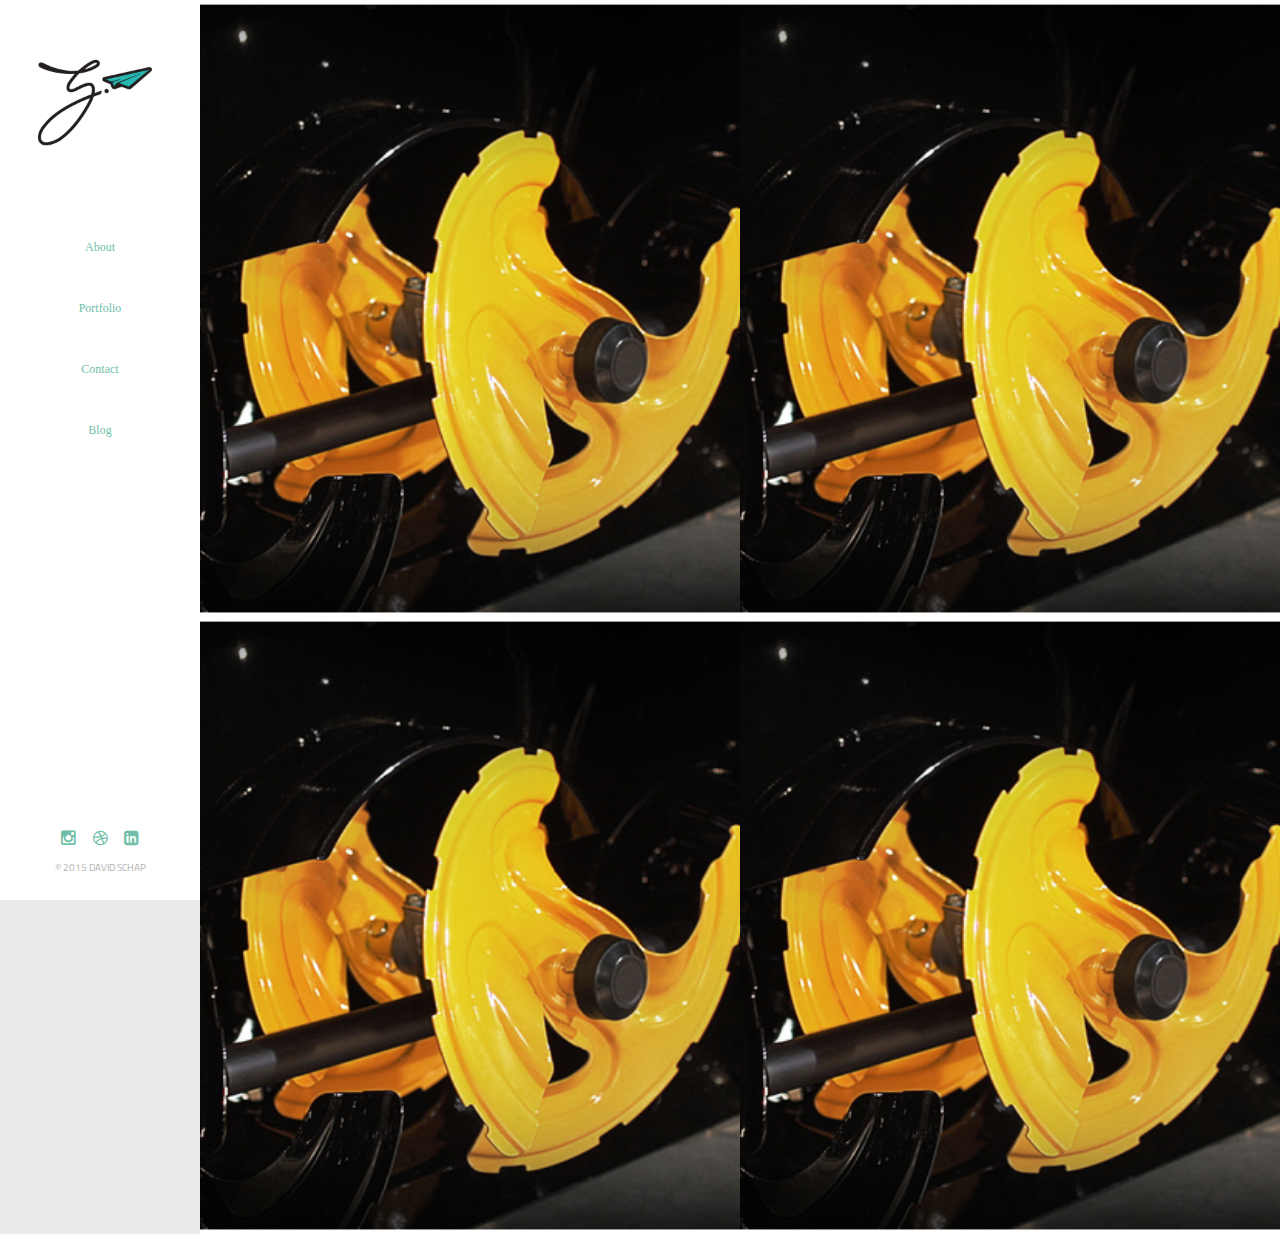
==== webdesign.html @ 5506ec97 "updated content" ====
<html class="no-js" lang="">
<head>
  <meta charset="utf-8">
  <meta http-equiv="X-UA-Compatible" content="IE=edge">
  <title>David Schap</title>
  <meta name="description" content="Tools Storage Lawn &amp; Garden Equipment">
  <meta name="viewport" content="width=device-width, initial-scale=1">

  <link rel="stylesheet" type="text/css" href="//cloud.typography.com/6382174/625848/css/fonts.css" />

  <link href='https://fonts.googleapis.com/css?family=Titillium+Web:400,900,700,600' rel='stylesheet' type='text/css'>

  <link rel="stylesheet" href="https://maxcdn.bootstrapcdn.com/font-awesome/4.4.0/css/font-awesome.min.css">
  <link rel="stylesheet" href="css/font-awesome.min.css">
  <link rel="apple-touch-icon" href="apple-touch-icon.png">
  <link rel="icon" href="images/Plane_fav.png" type="image/gif" sizes="16x16">
  <link rel="stylesheet" href="css/normalize.css">
  <link rel="stylesheet" href="css/main.css">
  <script src="js/vendor/modernizr-2.8.3.min.js"></script>
</head>
<body>
  <header>
    <nav class="Menu1">
      <img class="logo" src="images/ds_logo.png" alt="Oops Broken"
      type="image/png">
      <ul>
        <li><a href="#">About</li>
        <li><a href="#">Portfolio</li>
        <li><a href="#">Contact</li>
        <li><a href="#">Blog</li>
      </ul>
      <div class="social">
        <a href="https://instagram.com/bosssman/"><i class="fa fa-instagram"></i></a>
        <a href="https://dribbble.com/CMYKdms"><i class="fa fa-dribbble"></i></a>
        <a href="https://www.linkedin.com/pub/david-schap/16/4b7/336"><i class="fa fa-linkedin-square"></i></a>

        <h3 id="copyright">&COPY 2015 DAVID SCHAP</h3>

      </div>

    </nav>
  </header>
        <!--[if lt IE 8]>
            <p class="browserupgrade">You are using an <strong>outdated</strong> browser. Please <a href="http://browsehappy.com/">upgrade your browser</a> to improve your experience.</p>
            <![endif]-->

            <!-- Add your site or application content here -->
            <div class="container">
              <div class="projCol1">
                <img id="craftsman1" src="images/thumbnail-6.jpg" ref="#"></a>
                <img id="craftsman2" src="images/thumbnail-6.jpg" ref="#"></a>
              </div>  
              <div id="clearfix" class="projCol2">
                <img id="craftsman3" src="images/thumbnail-6.jpg" ref="#"></a>
                <img id="craftsman4" src="images/thumbnail-6.jpg" ref="#"></a>
              </div> 
            </div>






            </div>





            <script src="//ajax.googleapis.com/ajax/libs/jquery/1.11.2/jquery.min.js"></script>
            <script>window.jQuery || document.write('<script src="js/vendor/jquery-1.11.2.min.js"><\/script>')</script>
            <script src="js/plugins.js"></script>
            <script src="js/main.js"></script>

            <!-- Google Analytics: change UA-XXXXX-X to be your site's ID. -->
            <script>
              (function(b,o,i,l,e,r){b.GoogleAnalyticsObject=l;b[l]||(b[l]=
                function(){(b[l].q=b[l].q||[]).push(arguments)});b[l].l=+new Date;
              e=o.createElement(i);r=o.getElementsByTagName(i)[0];
              e.src='//www.google-analytics.com/analytics.js';
              r.parentNode.insertBefore(e,r)}(window,document,'script','ga'));
              ga('create','UA-XXXXX-X','auto');ga('send','pageview');
            </script>
          </body>
          </html>
---- css/main.css ----
* {
  box-sizing: border-box;
}

#clearfix:after {
  content: "";
  display: table;
  clear: both;
}

img {
    width: 100%;
}

.logo {

  margin: 0px;
  width: 200px;
}

body {
  background-color: #ebebeb;
  margin: 0 auto;
  min-width: 1000px;
}

.container {
  height: 900px;
  position: relative;
  margin-left: 200px;
}

/*#frontpage {
  display: inline-block;
  position: absolute;
  width: 100%;
  left: 0;
  top: 0;
  float: left;
}*/

header {
  position: fixed;
  max-width: 200px;
  left: 0;
  top: 0;
  height: 100%;
  min-height: 600px;
  background-color: white;
}

ul {
  text-align: center;
  line-height: 60px;
  padding: 0;
  list-style-type: none;
}

li a {
  font-family: "Forza SSm A", "Forza SSm B";
  font-style: normal;
  font-weight: 400;
  font-size: 12px;
  color: #70BEA9;
  text-decoration: none;
}

em {
/*  font-family: 'Titillium Web', sans-serif;
  font-weight: 700;*/
}

h1 { 
  font-family: "Tungsten A", "Tungsten B";
  font-style: normal;
  font-weight: 800;
  color: white;
  font-size: 150px;
  line-height: 1em;
/*  opacity: 0.8;*/
}

h2 {
  font-family: "Tungsten A", "Tungsten B";
  font-style: normal;
  font-weight: 800;
  font-size: 50px;
/*  opacity: 0.7;*/
  line-height: 1em;
}

p {
/*  background-color: #dddddd;*/
  font-family: "Forza SSm A", "Forza SSm B";
  font-style: normal;
/*  font-family: 'Titillium Web', sans-serif;
  font-weight: 400;*/
  font-size: 14px;
  line-height: 2em;
  
}

.hero {
  font-family: "Tungsten A", "Tungsten B";
  font-style: normal;
  font-weight: 800;
/*  font-family: "Tungsten Rounded A", "Tungsten Rounded B";
  font-style: normal;
  font-weight: 700;*/
/*  font-family: 'Titillium Web', sans-serif;
  font-weight: 900;*/
  position: absolute;
  color: white;
  font-size: 90px;
  line-height: 1em;
  left: 50px;
  top: 50px;
  opacity: 0.8;
}

.Menu1 {

}

.social {
  text-align: center;
  bottom: 15px;
  position: absolute;
  font-size: 25px;
  left: 0;
  right: 0;
/*  margin-left: 75px;*/
}

#dude {
  font-family: "Tungsten A", "Tungsten B";
  font-style: normal;
  font-weight: 500;
  color: white;
  font-size: 90px;
  line-height: .5em;
  left: 50px;
  top: 50px;
/*  opacity: 0.8;*/

}



.social a {
  font-size: 17px;
  padding-right: 10px;
}


.social a:last-child {
  padding-right: 0px;

}

#copyright {
  color: #b2b2b2;
  font-size: 10px;
  font-family: 'Titillium Web', sans-serif;
  font-weight: 400;
}

/*.projCol1 {

    position: relative;

    float-left: 50%;

}
.projCol2 {

    position: relative;

    float-left: 50%;

}*/

#craftsman1 {
  display: inline-block;
/*  padding-top: 150px;
  padding-left: 10px;*/
  padding: 0;
  width: 50%;
  float: left;
}

#craftsman2 {
  display: inline-block;
/*  padding-top: 150px;
  padding-left: 10px;*/
  width: 50%;
  padding: 0;
  float: left;
}

#craftsman3 {
  display: inline-block;
/*  padding-top: 150px;
  padding-left: 10px;*/
  width: 50%;
  margin: 0;
  padding: 0;
  float: left;
  clear: both;
}

#craftsman4 {
  display: inline-block;
/*  padding-top: 150px;
  padding-left: 10px;*/
  width: 50%;
  padding: 0;
  float: left;
}



.about {
  font-family: "Tungsten A", "Tungsten B";
  font-style: normal;
  font-weight: 800;
  position: absolute;
  color: #70BEA9;
  margin: 95px 0px 30px 100px;
/*  padding-left: 50px;*/
}

.aboutMe {
  font-family: "Tungsten A", "Tungsten B";
  font-style: normal;
  font-weight: 800;
  position: absolute;
  color: #70BEA9;
  margin: 228px 100px 30px 100px;
  font-size: 42px;
/*  padding-left: 50px;*/
}

.aboutContent {
    padding: 20px 100px 60px 100px;
}

#family {
  margin-top: 80px;
  margin-left: 50px;
  width: 90%;
  border: 3px solid white;
/*  opacity: 0.3;*/


  
}

i {
  color: #70BEA9;
}
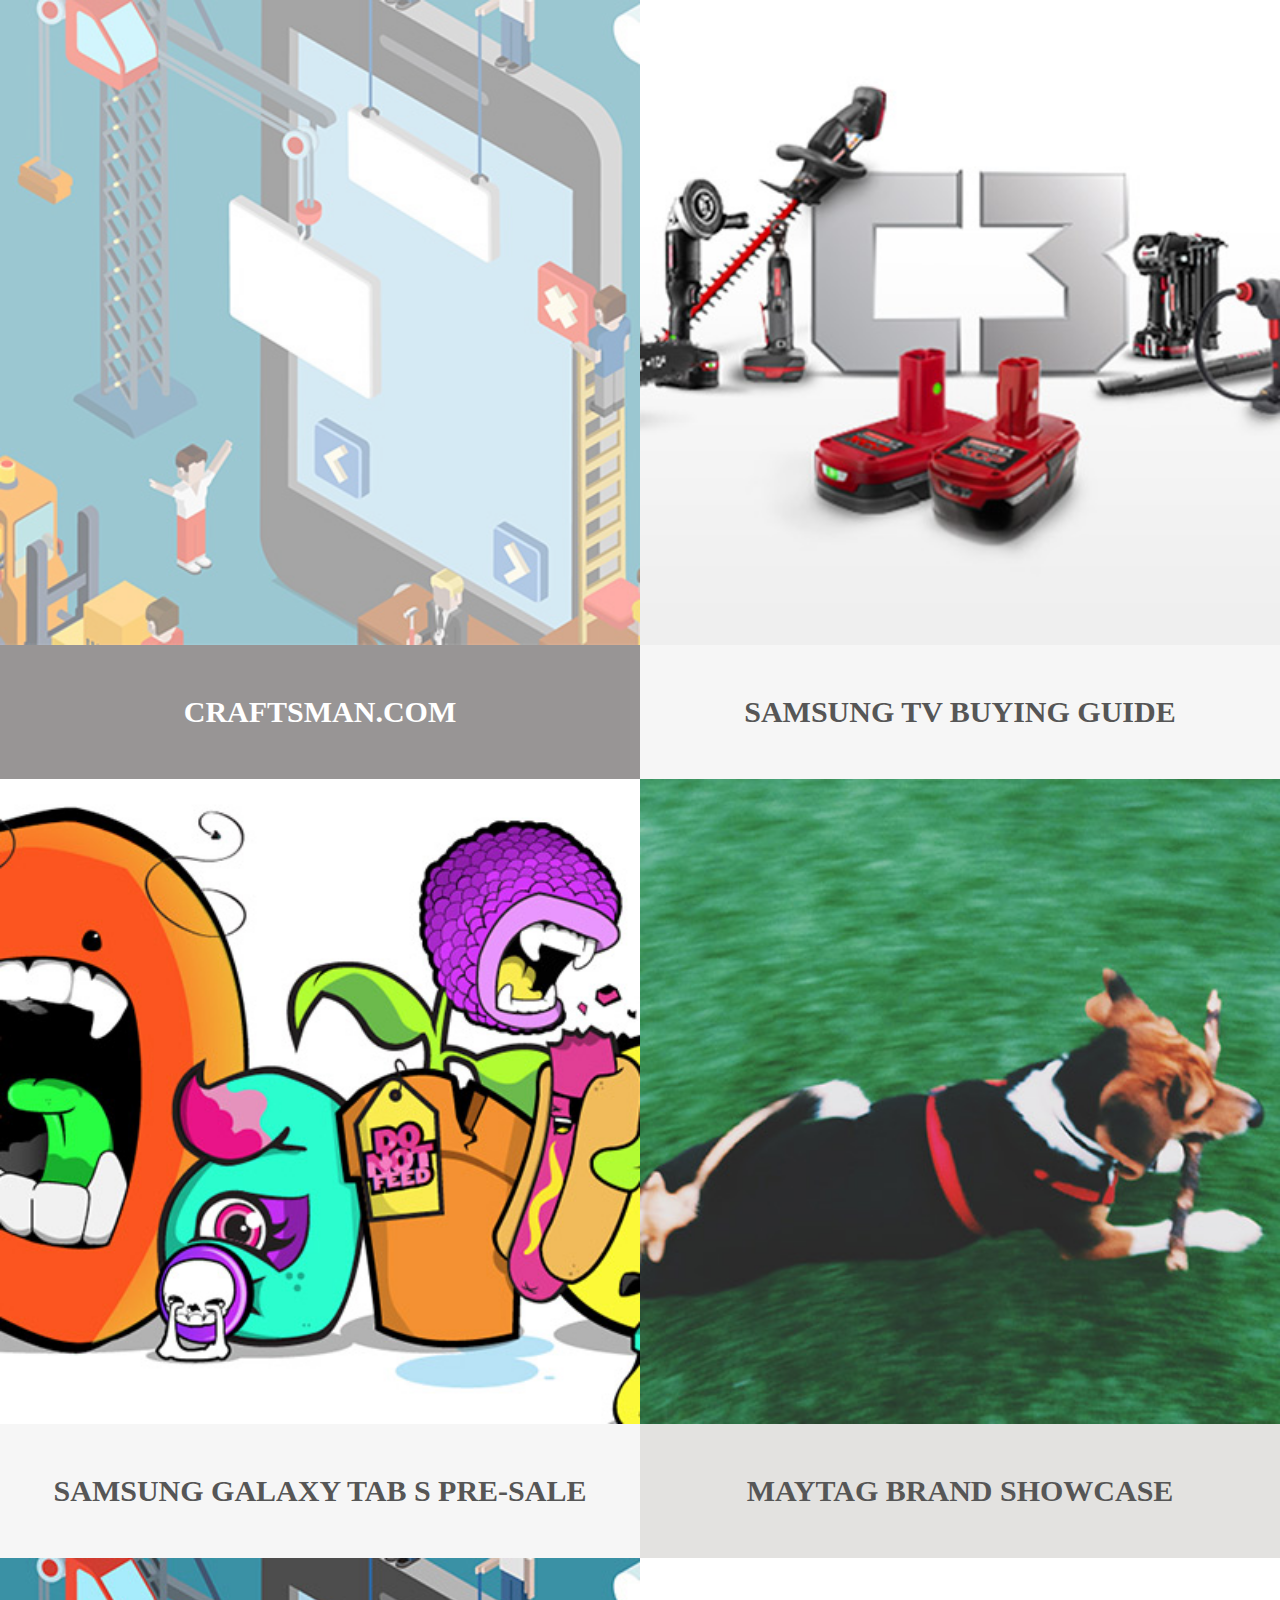
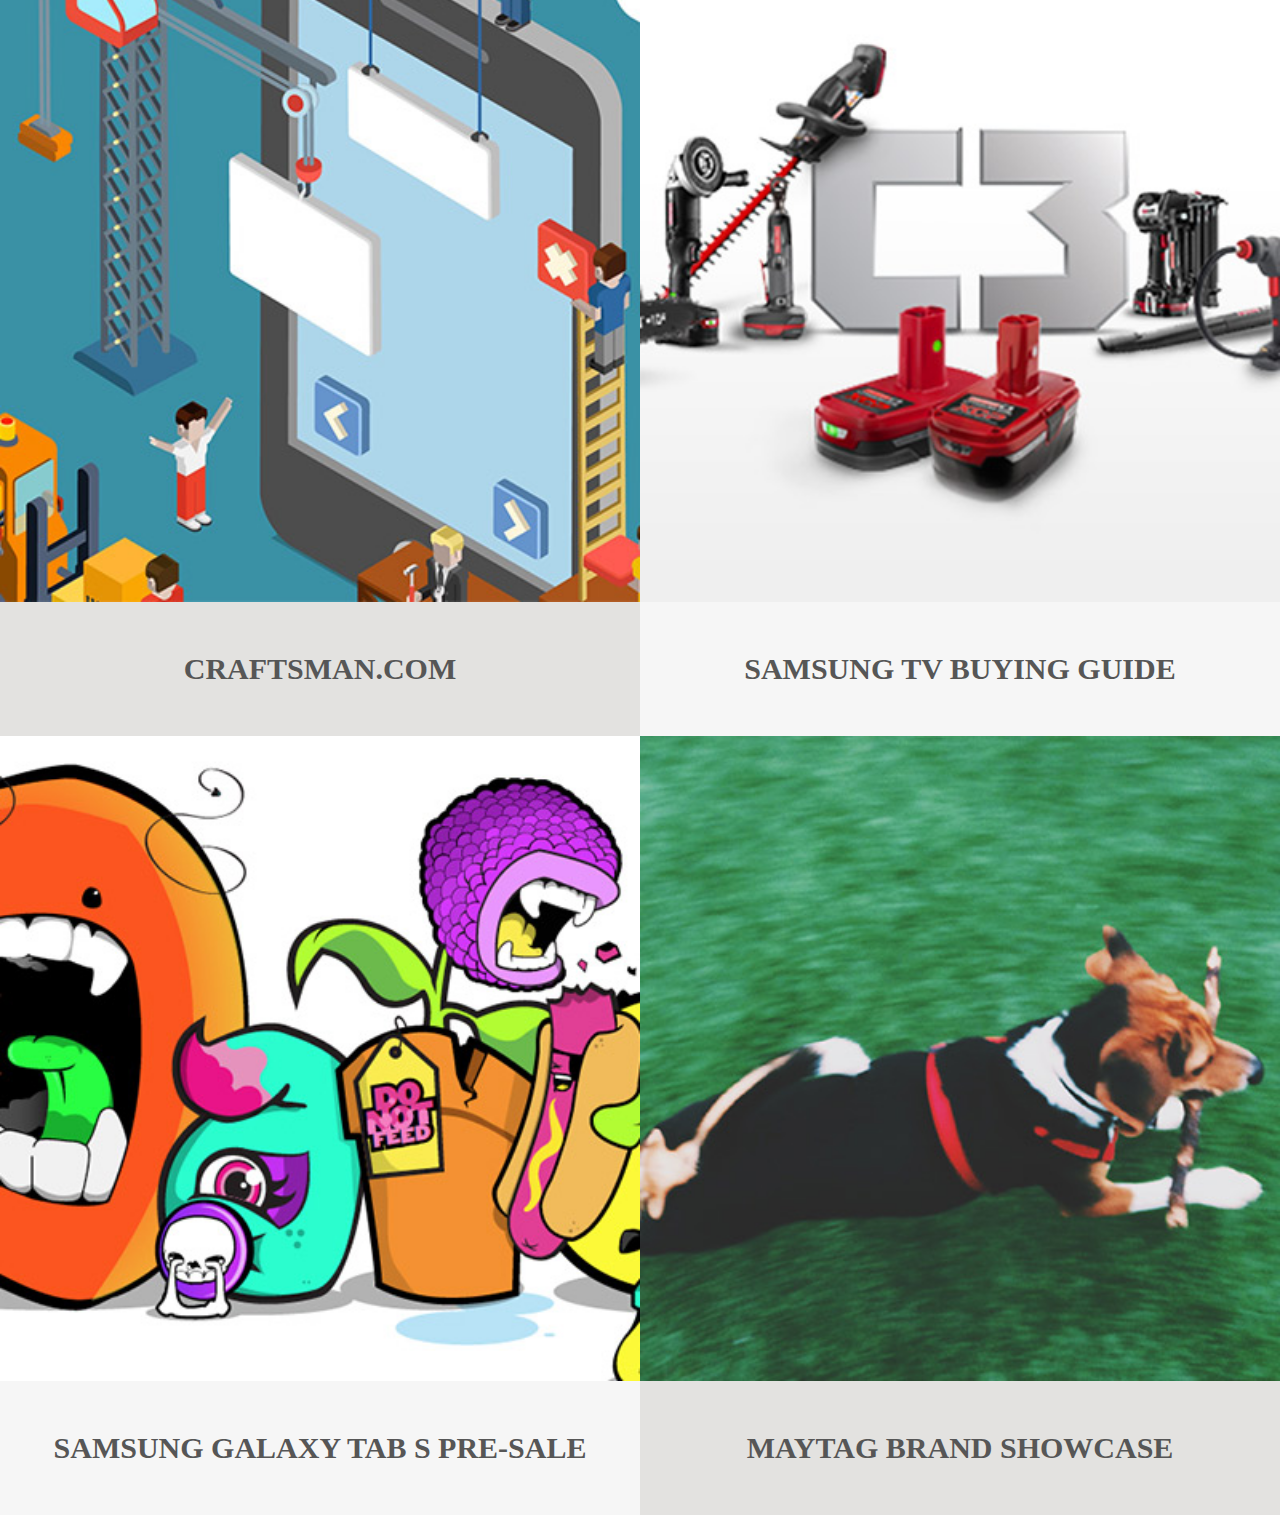
==== commit 13c21347: "update2" ====
--- a/webdesign.html
+++ b/webdesign.html
@@ -3,12 +3,12 @@
   <meta charset="utf-8">
   <meta http-equiv="X-UA-Compatible" content="IE=edge">
   <title>David Schap</title>
-  <meta name="description" content="Tools Storage Lawn &amp; Garden Equipment">
+  <meta name="description" content="Create & Conquer">
   <meta name="viewport" content="width=device-width, initial-scale=1">
 
   <link rel="stylesheet" type="text/css" href="//cloud.typography.com/6382174/625848/css/fonts.css" />
 
-  <link href='https://fonts.googleapis.com/css?family=Titillium+Web:400,900,700,600' rel='stylesheet' type='text/css'>
+  <link href='https://fonts.googleapis.com/css?family=PT+Serif|Slabo+27px' rel='stylesheet' type='text/css'>
 
   <link rel="stylesheet" href="https://maxcdn.bootstrapcdn.com/font-awesome/4.4.0/css/font-awesome.min.css">
   <link rel="stylesheet" href="css/font-awesome.min.css">
@@ -20,41 +20,85 @@
 </head>
 <body>
   <header>
-    <nav class="Menu1">
-      <img class="logo" src="images/ds_logo.png" alt="Oops Broken"
-      type="image/png">
-      <ul>
-        <li><a href="#">About</li>
-        <li><a href="#">Portfolio</li>
-        <li><a href="#">Contact</li>
-        <li><a href="#">Blog</li>
-      </ul>
-      <div class="social">
-        <a href="https://instagram.com/bosssman/"><i class="fa fa-instagram"></i></a>
-        <a href="https://dribbble.com/CMYKdms"><i class="fa fa-dribbble"></i></a>
-        <a href="https://www.linkedin.com/pub/david-schap/16/4b7/336"><i class="fa fa-linkedin-square"></i></a>
-
-        <h3 id="copyright">&COPY 2015 DAVID SCHAP</h3>
-
-      </div>
+    <nav>
+        <div class="horz-menu-holder">
+          <i class="fa fa-bars  hamburger"></i>
+             <ul>
+                <li><a href="#">About</a></li>
+                <li><a href="#">Portfolio</a></li>
+                <li><a href="#">Contact</a></li>
+                <li><a href="#">Blog</a></li>
+            </ul>
+        </div>
 
     </nav>
   </header>
         <!--[if lt IE 8]>
-            <p class="browserupgrade">You are using an <strong>outdated</strong> browser. Please <a href="http://browsehappy.com/">upgrade your browser</a> to improve your experience.</p>
+            <p class="browserupgrade">You are using an <strong>outdated</strong> browser. Please <a href="http://browsehappy.com/">upgrade your browser</a> to   improve your experience.</p>
             <![endif]-->
 
             <!-- Add your site or application content here -->
             <div class="container">
-              <div class="projCol1">
-                <img id="craftsman1" src="images/thumbnail-6.jpg" ref="#"></a>
-                <img id="craftsman2" src="images/thumbnail-6.jpg" ref="#"></a>
-              </div>  
-              <div id="clearfix" class="projCol2">
-                <img id="craftsman3" src="images/thumbnail-6.jpg" ref="#"></a>
-                <img id="craftsman4" src="images/thumbnail-6.jpg" ref="#"></a>
-              </div> 
-            </div>
+
+
+              <div class="port">
+                <!--                 <h1 class="port">Portfolio</h1> -->
+                <div id="hov">
+                 
+                 <img id="craftsmanHp" src="images/uxweb.jpg" ref="#">
+                 <div id="craftsmanHpT" class="titles">Craftsman.com</div>
+
+                </div>
+ 
+                <div id="hov">
+
+                 <img id="samsungExp" src="images/GraphicD.jpg" ref="#">
+                 <div id="samsungExpT" class="titles">Samsung TV Buying Guide</div>
+
+                </div>
+
+                <div id="hov">
+
+                 <img id="samsungGexp" src="images/Illustration.jpg" ref="#">
+                 <div id="samsungGexpT" class="titles">Samsung Galaxy Tab S Pre-Sale</div>
+
+                </div>
+
+                <div id="hov">
+                   
+                 <img id="maytagShow" src="images/Photog.jpg" ref="#">
+                 <div id="maytagShowT" class="titles">Maytag Brand Showcase</div>
+                 
+                </div>
+
+                <div id="hov">
+                 <img id="craftsmanHp" src="images/uxweb.jpg" ref="#">
+                 <div id="craftsmanHpT" class="titles">Craftsman.com</div>
+
+                </div>
+ 
+                <div id="hov">
+
+                 <img id="samsungExp" src="images/GraphicD.jpg" ref="#">
+                 <div id="samsungExpT" class="titles">Samsung TV Buying Guide</div>
+
+                </div>
+
+                <div id="hov">
+
+                 <img id="samsungGexp" src="images/Illustration.jpg" ref="#">
+                 <div id="samsungGexpT" class="titles">Samsung Galaxy Tab S Pre-Sale</div>
+
+                </div>
+
+                <div id="hov">
+                   
+                 <img id="maytagShow" src="images/Photog.jpg" ref="#">
+                 <div id="maytagShowT" class="titles">Maytag Brand Showcase</div>
+                 
+                </div>
+
+              </div>
 
 
 
--- a/css/main.css
+++ b/css/main.css
@@ -2,260 +2,852 @@
   box-sizing: border-box;
 }
 
-#clearfix:after {
-  content: "";
-  display: table;
-  clear: both;
-}
-
-img {
+  .clearfix:after {
+    content: "";
+    display: table;
+    clear: both;
+  }
+
+
+  h1 { 
+    font-family: "Tungsten A", "Tungsten B";
+    font-style: normal;
+    font-weight: 700;
+    color: white;
+    line-height: 1em;
+  }
+
+  h2 {
+    font-family: "Tungsten A", "Tungsten B";
+    font-style: normal;
+    font-weight: 700;
+    font-size: 50px;
+    line-height: 1em;
+  }
+
+  p {
+    font-family: 'PT Serif', serif;
+    font-size: 12px;
+    line-height: 2em;
+  }
+
+/*  img {
     width: 100%;
-}
-
-.logo {
-
-  margin: 0px;
-  width: 200px;
-}
-
-body {
-  background-color: #ebebeb;
-  margin: 0 auto;
-  min-width: 1000px;
-}
-
-.container {
-  height: 900px;
-  position: relative;
-  margin-left: 200px;
-}
-
-/*#frontpage {
-  display: inline-block;
-  position: absolute;
-  width: 100%;
-  left: 0;
-  top: 0;
-  float: left;
-}*/
-
-header {
-  position: fixed;
-  max-width: 200px;
-  left: 0;
-  top: 0;
-  height: 100%;
-  min-height: 600px;
-  background-color: white;
-}
-
-ul {
-  text-align: center;
-  line-height: 60px;
-  padding: 0;
-  list-style-type: none;
-}
-
-li a {
-  font-family: "Forza SSm A", "Forza SSm B";
-  font-style: normal;
-  font-weight: 400;
-  font-size: 12px;
-  color: #70BEA9;
-  text-decoration: none;
-}
-
-em {
-/*  font-family: 'Titillium Web', sans-serif;
-  font-weight: 700;*/
-}
-
-h1 { 
-  font-family: "Tungsten A", "Tungsten B";
-  font-style: normal;
-  font-weight: 800;
-  color: white;
-  font-size: 150px;
-  line-height: 1em;
-/*  opacity: 0.8;*/
-}
-
-h2 {
-  font-family: "Tungsten A", "Tungsten B";
-  font-style: normal;
-  font-weight: 800;
-  font-size: 50px;
-/*  opacity: 0.7;*/
-  line-height: 1em;
-}
-
-p {
-/*  background-color: #dddddd;*/
-  font-family: "Forza SSm A", "Forza SSm B";
-  font-style: normal;
-/*  font-family: 'Titillium Web', sans-serif;
-  font-weight: 400;*/
-  font-size: 14px;
-  line-height: 2em;
-  
-}
-
-.hero {
-  font-family: "Tungsten A", "Tungsten B";
-  font-style: normal;
-  font-weight: 800;
-/*  font-family: "Tungsten Rounded A", "Tungsten Rounded B";
-  font-style: normal;
-  font-weight: 700;*/
-/*  font-family: 'Titillium Web', sans-serif;
-  font-weight: 900;*/
-  position: absolute;
-  color: white;
-  font-size: 90px;
-  line-height: 1em;
-  left: 50px;
-  top: 50px;
-  opacity: 0.8;
-}
-
-.Menu1 {
-
-}
-
-.social {
+  }*/
+
+
+/*// SIDEBAR nav // */
+
+
+
+  .hamburger {
+    margin-top: 10px;
+    display: none;
+    cursor: pointer;
+  }
+
+  #logo img {
+    margin-left: 77px;
+    width: 175px;
+  }
+
+
+  #sidebar-holder {
+    min-height: 600px;
+    height: 100%;
+    position: fixed;
+    float: left;
+    width: 300px;
+  }
+
+  #sidebar {
+    display: block;
+    position: fixed;
+    width: 300px;
+    padding: 70px 0 0;
+    min-height: 100%;
+    background: #fff;
+    text-align: center;
+    /*  color: ;*/
+  }
+
+  #sidebar {
+    position: fixed;
+    max-width: 300px;
+    left: 0;
+    top: 0;
+    height: 100%;
+    min-height: 600px;
+    background-color: white;
+  }
+
+  .social {
   text-align: center;
   bottom: 15px;
   position: absolute;
   font-size: 25px;
   left: 0;
   right: 0;
-/*  margin-left: 75px;*/
+}
+
+.social a {
+  font-size: 17px;
+  padding-right: 10px;
+}
+
+
+.social a:last-child {
+  padding-right: 0px;
+}
+
+#copyright {
+  color: #b2b2b2;
+  font-size: 10px;
+  font-family: "Forza SSm A", "Forza SSm B";
+  font-style: normal;
+  font-weight: 400;
+}
+
+i {
+  color: #70BEA9;
+}
+
+li a:hover {
+  color: #565656;
+  font-weight: 700;
+}
+
+  ul {
+    margin-top: 54px;
+    text-align: center;
+    line-height: 2em;
+    padding: 0;
+    list-style-type: none;
+  }
+
+
+  li a {
+    font-family: "Forza SSm A", "Forza SSm B";
+    font-style: normal;
+    font-weight: 400;
+    text-transform: uppercase;
+    font-size: 12px;
+    color: #70BEA9;
+    text-decoration: none;
+    margin-bottom: 24px;
+  }
+/*  // end sidebar // */
+
+
+/*// HORIZONTAL menu //*/
+.horz-menu-holder {
+
+  display: none;
+}
+/*// horz menu end //*/
+
+
+/*//// CONTENT ////*/
+
+  #content-holder {
+    display: inline-block;
+/*    float: left;*/
+    margin-left: 300px;
+  }
+
+
+  #content {
+    display: block;
+    position: fixed;
+  }
+
+
+/*// HERO //*/
+
+#heroContainer {
+
+height: 900px;
+width: 100%;
+
+}
+
+#frontpage {
+  width: 100%;
+}
+
+ .hero {
+  text-transform: uppercase;
+  font-family: "Tungsten A", "Tungsten B";
+  font-style: normal;
+  font-weight: 700;
+  font-size: 70px;
+  position: absolute;
+  color: white;
+  line-height: 1em;
+  padding-left: 47px;
+  top: 50px;
+  opacity: 0.8;
 }
 
 #dude {
+  text-transform: uppercase;
   font-family: "Tungsten A", "Tungsten B";
   font-style: normal;
   font-weight: 500;
   color: white;
-  font-size: 90px;
+  font-size: 70px;
   line-height: .5em;
   left: 50px;
   top: 50px;
-/*  opacity: 0.8;*/
-
-}
-
-
-
-.social a {
-  font-size: 17px;
-  padding-right: 10px;
-}
-
-
-.social a:last-child {
-  padding-right: 0px;
-
-}
-
-#copyright {
-  color: #b2b2b2;
-  font-size: 10px;
-  font-family: 'Titillium Web', sans-serif;
+}
+
+/*// end hero //*/
+
+/*// ABOUT //*/
+
+.about {
+  background-color: #A9cfc0;
+}
+
+#familyContainer {
+  max-height: 1028px;
+/*  width: 100%;*/
+}
+
+#family {
+
+/*height: 200px;*/
+width: 100%;
+}
+
+
+.aboutMe {
+  display: inline-block;
+  font-size: 3rem;
+  text-transform: uppercase;
+  margin: 0;
+  font-family: "Tungsten A", "Tungsten B";
+  font-style: normal;
+  font-weight: 700;
+  position: absolute;
+  color: white;
+  margin: -70px 0px 10px 59px;;
+}
+
+/*.aboutMeSub {
+  font-size: 12px;
+  text-transform: uppercase;
+  font-family: "Forza SSm A", "Forza SSm B";
+  font-style: normal;
   font-weight: 400;
-}
-
-/*.projCol1 {
-
-    position: relative;
-
-    float-left: 50%;
-
-}
-.projCol2 {
-
-    position: relative;
-
-    float-left: 50%;
-
+  display: inline-block;
+  color: white;
+  margin: 0px 0px 0px 10px;
 }*/
 
-#craftsman1 {
-  display: inline-block;
-/*  padding-top: 150px;
-  padding-left: 10px;*/
-  padding: 0;
-  width: 50%;
-  float: left;
-}
-
-#craftsman2 {
-  display: inline-block;
-/*  padding-top: 150px;
-  padding-left: 10px;*/
-  width: 50%;
-  padding: 0;
-  float: left;
-}
-
-#craftsman3 {
-  display: inline-block;
-/*  padding-top: 150px;
-  padding-left: 10px;*/
-  width: 50%;
+.about p {
+  font-family: 'Slabo 27px', serif;
+  color: white;
+  font-size: 18px;
+  padding: 40px 40px 80px 60px;
+  line-height: 1.5em;
+  margin: 0;
+}
+
+
+/*// end about //*/
+
+
+/*// Portfolio //*/
+
+.portContainer {
+  width: 100%;
   margin: 0;
   padding: 0;
-  float: left;
-  clear: both;
-}
-
-#craftsman4 {
-  display: inline-block;
-/*  padding-top: 150px;
-  padding-left: 10px;*/
-  width: 50%;
-  padding: 0;
-  float: left;
-}
-
-
-
-.about {
+}
+
+
+
+.titles {
   font-family: "Tungsten A", "Tungsten B";
   font-style: normal;
-  font-weight: 800;
+  font-weight: 700;
+  font-size: 30px;
+  text-transform: uppercase;
+  color: #565656;
+}
+
+/*// port categories //*/
+#UXandWeb {
+  background: #4e4e4e;
+  text-align:center;
+  -webkit-transition: all .25s ease;
+  transition: all .25s ease;
+  display: inline-block;
+  padding: 0;
+  width: 50%;
+  float: left;
+}
+
+#UXandWebTitle{
+  background-color: #e3e2e0;
+  clear: both;
+  display: inline-block;
+  padding: 50px 0px 50px 0px;
+  text-align: center;
+  width: 50%;
+  float: left;
+  transition: background-color .3s ease-in-out;
+}
+
+#GraphicD {
+  width: 50%;
+  padding: 0;
+}
+
+#GraphicDTitle {
+  margin: -4px 0px 0px 0px;
+  background-color: #f6f6f6;
+  width: 50%;
+  padding: 50px 0px 50px 0px;
+  text-align: center;
+  float: left;
+  transition: background-color .3s ease-in-out;
+}
+
+#Illustr {
+  background: #4e4e4e;
+  text-align:center;
+  -webkit-transition: all .25s ease;
+  transition: all .25s ease;
+  display: inline-block;
+  padding: 0;
+  width: 50%;
+  float: left;
+}
+
+#IllustrTitle {
+  background-color: #ffffff;
+  clear: both;
+  display: inline-block;
+  padding: 50px 0px 50px 0px;
+  text-align: center;
+  width: 50%;
+  float: left;
+  transition: background-color .3s ease-in-out;
+}
+
+#PhotoG {
+  display: inline-block;
+  width: 50%;
+  padding: 0;
+}
+
+#PhotoGTitle {  
+  margin: -4px 0px 0px 0px;
+  background-color: #f6f6f6;
+  display: inline-block;
+  width: 50%;
+  padding: 50px 0px 50px 0px;
+  text-align: center;
+  float: left;
+  transition: background-color .3s ease-in-out;
+}
+
+/*// end port cats //*/
+
+/*// port projects //*/
+
+#craftsmanHp {
+  background: #4e4e4e;
+  text-align:center;
+  -webkit-transition: all .25s ease;
+  transition: all .25s ease;
+  display: inline-block;
+  padding: 0;
+  width: 50%;
+  float: left;
+}
+
+#craftsmanHpT {
+  background-color: #e3e2e0;
+  clear: both;
+  display: inline-block;
+  padding: 50px 0px 50px 0px;
+  text-align: center;
+  width: 50%;
+  float: left;
+  transition: background-color .3s ease-in-out;
+}
+
+#samsungExp {
+  display: inline-block;
+  width: 50%;
+  padding: 0;
+
+}
+
+#samsungExpT {
+  background-color: #f6f6f6;
+  display: inline-block;
+  width: 50%;
+  padding: 50px 0px 50px 0px;
+  text-align: center;
+  float: left;
+  transition: background-color .3s ease-in-out;
+}
+
+#samsungGexp {
+  background: #4e4e4e;
+  text-align:center;
+  -webkit-transition: all .25s ease;
+  transition: all .25s ease;
+  display: inline-block;
+  padding: 0;
+  width: 50%;
+  float: left;
+}
+
+#samsungGexpT {
+  background-color: #f6f6f6;
+  clear: both;
+  display: inline-block;
+  padding: 50px 0px 50px 0px;
+  text-align: center;
+  width: 50%;
+  float: left;
+  transition: background-color .3s ease-in-out;
+}
+
+#maytagShow {
+  display: inline-block;
+  width: 50%;
+  padding: 0;
+}
+
+#maytagShowT {
+  background-color: #e3e2e0;
+  display: inline-block;
+  width: 50%;
+  padding: 50px 0px 50px 0px;
+  text-align: center;
+  float: left;
+  transition: background-color .3s ease-in-out;
+}
+
+/*// end port projects & cats //*/
+
+    /*// hover effects //*/
+#hov {
+  transition: all .3s ease-in-out;
+}
+
+
+#hov:hover img {
+ opacity: .5;
+}
+
+#hov:hover #UXandWeb {
+ background-color: rgba(126, 122, 122, 0.8);
+}
+
+#hov:hover #UXandWebTitle {
+ background-color: rgba(126, 122, 122, 0.8);
+ color: white;
+}
+
+#hov:hover #GraphicD {
+ background-color: rgba(126, 122, 122, 0.8);
+}
+
+#hov:hover #GraphicDTitle {
+ background-color: rgba(126, 122, 122, 0.8);
+ color: white;
+}
+
+#hov:hover #Illustr  {
+ background-color: rgba(126, 122, 122, 0.8);
+}
+
+#hov:hover #IllustrTitle {
+ background-color: rgba(126, 122, 122, 0.8);
+ color: white;
+}
+
+#hov:hover #PhotoG  {
+ background-color: rgba(126, 122, 122, 0.8);
+}
+
+#hov:hover #PhotoGTitle {
+ background-color: rgba(126, 122, 122, 0.8);
+ color: white;
+}
+
+#hov:hover #craftsmanHp {
+ background-color: rgba(126, 122, 122, 0.8);
+}
+
+#hov:hover #craftsmanHpT {
+ background-color: rgba(126, 122, 122, 0.8);
+ color: white;
+}
+
+#hov:hover #samsungExp {
+ background-color: rgba(126, 122, 122, 0.8);
+}
+
+#hov:hover #samsungExpT {
+ background-color: rgba(126, 122, 122, 0.8);
+ color: white;
+}
+
+#hov:hover #samsungGexp {
+ background-color: rgba(126, 122, 122, 0.8);
+}
+
+#hov:hover #samsungGexpT {
+ background-color: rgba(126, 122, 122, 0.8);
+ color: white;
+}
+
+#hov:hover #maytagShow {
+ background-color: rgba(126, 122, 122, 0.8);
+}
+
+#hov:hover #maytagShowT {
+ background-color: rgba(126, 122, 122, 0.8);
+ color: white;
+}
+
+#hov:hover {
+  background-color: rgba(126, 122, 122, 0.8);
+  color: #ffffff;
+}
+
+
+#hov:hover .titles {
+  color: #ffff;
+}
+
+/*// end Projects//*/
+
+
+
+
+
+
+
+
+.horz-menu {
+  display: none;
+}
+
+#logo2 {
+ display: none;
+}
+
+/*//Responsive//*/
+
+@media only screen and (max-width: 900px) {
+
+.hamburger {
+  display: block;
+  font-size: 24px;
+  color: #79C2AE;
+  text-align: center;
+}
+
+ul {
+  display: none;
+}
+
+
+  li a:hover {
+    font-family: "Forza SSm A", "Forza SSm B";
+    font-style: normal;
+    font-weight: 400;
+    text-transform: uppercase;
+    font-size: 12px;
+    color: #49483e;
+    text-decoration: none;
+    margin-bottom: 24px;
+    width: 100%;
+  }
+
+
+.horz-menu-holder {
+  width: 100%;
+  background: #fff;
+  color: #161e27;
+  text-align: center;
+  height: 40px;
+  display: block;
+}
+
+#sidebar-holder {
+  display: none;
+}
+
+
+#sidebar {
+  display: none;
+}
+
+
+  #dude {
+    font-size: 50px;
+  }
+
+  #family {
+    width: 100%;
+    margin: 0;
+  }
+
+  .about {
+    padding: 0px 0px 50px 0px;
+  }
+
+  .aboutMe {
+    font-size: 3rem;
+    margin: -63px 0px 0px 52px;
+  }
+
+
+  .about p {
+    padding: 30px 60px 80px 54px;
+  }
+
+#heroContainer {
+
+  max-height: 800px;
+  width: 100%;
+}
+
+#frontpage {
+  overflow: hidden;
+  width: 100%;
+}
+
+#content-holder {
+  height: auto;
+  width: 100%;
+  margin: 0;
+}
+
+#content {
+  width: 100%;
+  position: relative;
+  display: block;
+}
+
+.hero {
+  width: 75%;
+  padding-left: 0;
+  text-align: center;
+  display: block;
+  font-weight: 700;
+  font-size: 3rem;
+  line-height: 1.1em;
+  top: 350px;
+  margin-left: 100px;
+
+}
+
+#logo2  img:last-child {
+  width: 200px;
+}
+
+#logo2 {
+  margin-left: 39%;
+  margin-top: 100px;
+  display: block;
   position: absolute;
-  color: #70BEA9;
-  margin: 95px 0px 30px 100px;
-/*  padding-left: 50px;*/
-}
-
-.aboutMe {
+}
+
+/*// hamburger open js //*/
+
+.open {
+
+  height: 200px;
+  width: 100%;
+}
+
+.open-menu {
+  display: block;
+   -webkit-transition: all 1s ease;
+  transition: all 1s ease;
+  margin-top: 20px;
+}
+
+.open-hero {
+  top: 500px;
+}
+
+/*// end //*/
+
+#logo {
+  display: none;
+}
+
+.social {
+  display: none;
+}
+
+#familyContainer {
+  width: 100%;
+  max-height: 400px;
+  overflow: hidden;
+}
+
+.hero br {
+  display: none;
+}
+
+#dude {
+  margin-top: 1rem;
+}
+
+
+
+}
+
+/*@media only screen and (max-width: 480px) {
+
+
+
+
+  .container {
+    margin: 0;
+  }
+
+  body {
+    min-width: 480px;
+  }
+
+
+  #dude {
+    font-size: 50px;
+  }
+
+  #family {
+    width: 100%;
+    margin: 0;
+  }
+
+  .about {
+    padding: 0px 0px 4px 0px;
+  }
+
+  .aboutMe {
+    font-size: 2.1rem;
+    margin: 20px 0px 0px 52px;
+  }
+
+  .aboutContent {
+
+  }
+
+
+  .about p {
+    font-size: 1rem;
+    padding: 10px 60px 40px 54px;
+  }
+*/
+
+/* .hamburger {
+    position: absolute;
+    display: inline-block;
+    top: 15px;
+    font-size: 24px;
+    color: #79C2AE;
+    text-align: center;*/
+/*
+
+
+  
+#heroContainer {
+  width: 100%;
+
+  overflow: hidden;
+
+}
+
+
+
+
+
+#sidebar {
+  display: none;
+}
+
+#content-holder {
+  height: auto;
+  width: 100%;
+  margin: 0;
+}
+
+#content {
+  width: 100%;
+  display: block;
+}
+
+.hero {
+  width: 75%;
+  position: absolute;
+  text-transform: uppercase;
   font-family: "Tungsten A", "Tungsten B";
   font-style: normal;
-  font-weight: 800;
-  position: absolute;
-  color: #70BEA9;
-  margin: 228px 100px 30px 100px;
-  font-size: 42px;
-/*  padding-left: 50px;*/
-}
-
-.aboutContent {
-    padding: 20px 100px 60px 100px;
-}
-
-#family {
-  margin-top: 80px;
-  margin-left: 50px;
-  width: 90%;
-  border: 3px solid white;
-/*  opacity: 0.3;*/
-
-
-  
-}
-
-i {
-  color: #70BEA9;
-}+  font-weight: 700;
+  font-size: 2.5rem;
+  color: white;
+  line-height: 1em;
+  top: 274px;
+  left: 0 auto;
+
+}
+
+#menu {
+ width: 100%;
+}
+
+
+
+
+.open {
+  height: 50px;
+  width: 100%;
+  position: relative;
+  float: left;
+  }
+
+  #logo {
+    display: none;
+  }
+
+  .social {
+    display: none;
+  }
+
+#familyContainer {
+  width: 100%;
+  max-height: 213px;
+  overflow: hidden;
+  background-position: center center;
+  background-repeat: no-repeat;
+  background-size: cover;
+}
+
+.hero br {
+  display: none;
+}
+
+#dude {
+  margin-top: 10px;
+}
+
+   .top-menu {
+     margin-top: 59px;
+   }
+
+
+}*/